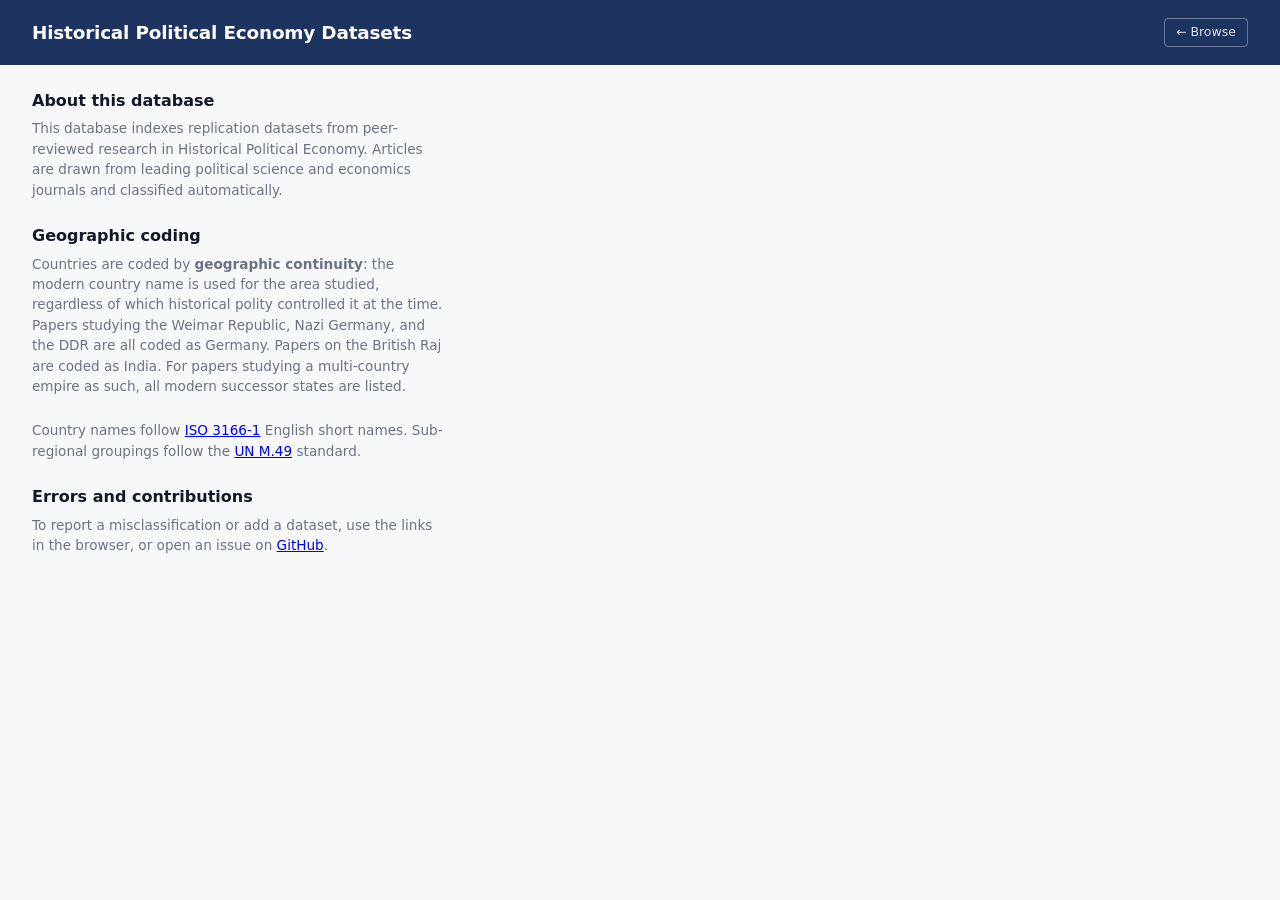
==== docs/about.html @ 2f0cb6de "change classification approach to country -- subregion -- continent" ====
<!DOCTYPE html>
<html lang="en">
<head>
  <meta charset="UTF-8">
  <meta name="viewport" content="width=device-width, initial-scale=1.0">
  <title>About — HPE Datasets</title>
  <link rel="stylesheet" href="style.css">
</head>
<body>
  <header>
    <h1>Historical Political Economy Datasets</h1>
    <a class="btn-add" href="index.html">← Browse</a>
  </header>
  <main class="submit-main">
    <h2>About this database</h2>
    <p>
      This database indexes replication datasets from peer-reviewed research in
      Historical Political Economy. Articles are drawn from leading political
      science and economics journals and classified automatically.
    </p>

    <h2 style="margin-top:1.5rem">Geographic coding</h2>
    <p>
      Countries are coded by <strong>geographic continuity</strong>: the modern
      country name is used for the area studied, regardless of which historical
      polity controlled it at the time. Papers studying the Weimar Republic,
      Nazi Germany, and the DDR are all coded as Germany. Papers on the British
      Raj are coded as India. For papers studying a multi-country empire as such,
      all modern successor states are listed.
    </p>
    <p style="margin-top:.75rem">
      Country names follow
      <a href="https://www.iso.org/iso-3166-country-codes.html">ISO 3166-1</a>
      English short names. Sub-regional groupings follow the
      <a href="https://unstats.un.org/unsd/methodology/m49/">UN M.49</a>
      standard.
    </p>

    <h2 style="margin-top:1.5rem">Errors and contributions</h2>
    <p>
      To report a misclassification or add a dataset, use the links in the
      browser, or open an issue on
      <a href="https://github.com/hmaxwell/hpedb">GitHub</a>.
    </p>
  </main>
</body>
</html>
---- docs/style.css ----
:root {
  --primary:  #1d3461;
  --accent:   #2563eb;
  --bg:       #f7f8fa;
  --surface:  #ffffff;
  --border:   #e4e6ea;
  --muted:    #6b7280;
  --text:     #111827;
  --radius:   6px;
  --sans: system-ui, -apple-system, "Segoe UI", Helvetica, Arial, sans-serif;
}

*, *::before, *::after { box-sizing: border-box; margin: 0; padding: 0; }

body {
  font-family: var(--sans);
  font-size: 14px;
  color: var(--text);
  background: var(--bg);
  line-height: 1.5;
}

/* ── Header ─────────────────────────────────────────────────────────── */
header {
  background: var(--primary);
  color: #fff;
  padding: 1.1rem 2rem;
  display: flex;
  align-items: center;
  justify-content: space-between;
}

header h1 {
  font-size: 1.15rem;
  font-weight: 600;
  letter-spacing: -.01em;
}

.btn-add {
  font-size: .78rem;
  color: rgba(255, 255, 255, .85);
  text-decoration: none;
  border: 1px solid rgba(255, 255, 255, .35);
  padding: .28rem .7rem;
  border-radius: 4px;
  white-space: nowrap;
  transition: background 120ms, color 120ms;
}

.btn-add:hover {
  background: rgba(255, 255, 255, .1);
  color: #fff;
}

/* ── Main ────────────────────────────────────────────────────────────── */
main {
  padding: 1.5rem 2rem;
  max-width: 1100px;
}

.results-count {
  font-size: .78rem;
  color: var(--muted);
  margin-bottom: .65rem;
}

.results-list {
  list-style: none;
  display: flex;
  flex-direction: column;
  gap: .35rem;
}

/* ── Submit form ─────────────────────────────────────────────────────── */
.submit-main {
  max-width: 480px;
}

.submit-main h2 {
  font-size: 1rem;
  font-weight: 600;
  margin-bottom: .35rem;
}

.submit-main > p {
  font-size: .85rem;
  color: var(--muted);
  margin-bottom: 1.5rem;
}

.submit-form {
  display: flex;
  flex-direction: column;
  gap: .3rem;
}

.submit-form label {
  font-size: .68rem;
  font-weight: 700;
  text-transform: uppercase;
  letter-spacing: .08em;
  color: var(--muted);
  margin-top: .6rem;
}

.submit-form input {
  border: 1px solid var(--border);
  border-radius: 4px;
  padding: .45rem .6rem;
  font-size: .88rem;
  font-family: var(--sans);
  background: var(--surface);
  color: var(--text);
  width: 100%;
}

.submit-form input:focus {
  outline: none;
  border-color: var(--accent);
  box-shadow: 0 0 0 3px rgba(37, 99, 235, .12);
}

.submit-form button {
  margin-top: .9rem;
  align-self: flex-start;
  padding: .42rem 1.1rem;
  background: var(--accent);
  color: #fff;
  border: none;
  border-radius: 4px;
  font-size: .85rem;
  font-weight: 500;
  font-family: var(--sans);
  cursor: pointer;
}

.submit-form button:hover { background: #1d4ed8; }

/* ── Heatmap breadcrumb ──────────────────────────────────────────────── */
.hm-breadcrumb {
  font-size: .72rem;
  color: var(--muted);
  padding-bottom: .4rem;
  display: flex;
  align-items: center;
  gap: .25rem;
}

.hm-bc-link {
  color: var(--accent);
  cursor: pointer;
  text-decoration: none;
}

.hm-bc-link:hover { text-decoration: underline; }

/* ── Heatmap ─────────────────────────────────────────────────────────── */
#heatmap {
  display: grid;
  gap: 2px;
  margin-bottom: 1.5rem;
  align-items: end;
}

.hm-col-label {
  writing-mode: vertical-rl;
  transform: rotate(180deg);
  font-size: .6rem;
  font-weight: 600;
  color: var(--muted);
  text-align: left;
  padding-bottom: 5px;
  line-height: 1;
  transition: color 100ms;
}

.hm-col-label.active { color: var(--accent); }

.hm-row-label {
  font-size: .72rem;
  color: var(--text);
  padding-right: .6rem;
  white-space: nowrap;
  text-align: right;
  line-height: 1;
  align-self: center;
  transition: color 100ms;
  cursor: pointer;
}

.hm-row-label:hover { color: var(--accent); }

.hm-country-label {
  font-size: .65rem;
  color: var(--muted);
  padding-left: .6rem;
  cursor: default;
}

.hm-row-label.active {
  color: var(--accent);
  font-weight: 600;
}

.hm-cell {
  aspect-ratio: 1;
  border-radius: 3px;
  display: flex;
  align-items: center;
  justify-content: center;
  font-size: .65rem;
  font-weight: 700;
  color: rgba(255, 255, 255, 0.6);
  transition: transform 80ms, box-shadow 80ms, color 80ms;
  user-select: none;
}

.hm-cell:not(:empty) { cursor: pointer; }

.hm-cell:not(:empty):hover {
  transform: scale(1.07);
  box-shadow: 0 2px 8px rgba(0, 0, 0, .2);
  color: #fff;
  position: relative;
  z-index: 1;
}

.hm-cell.active {
  box-shadow: 0 0 0 2px var(--accent);
  transform: scale(1.09);
  color: #fff;
  position: relative;
  z-index: 2;
}

/* ── Card ────────────────────────────────────────────────────────────── */
.card {
  background: var(--surface);
  border: 1px solid var(--border);
  border-radius: var(--radius);
  padding: .65rem .9rem;
  transition: border-color 120ms, box-shadow 120ms;
}

.card:hover {
  border-color: #b0bcd4;
  box-shadow: 0 1px 5px rgba(0, 0, 0, .06);
}

.card-top {
  display: flex;
  align-items: center;
  flex-wrap: wrap;
  gap: .35rem;
  margin-bottom: .22rem;
}

.period {
  font-size: .82rem;
  font-weight: 700;
  color: var(--primary);
}

.tag {
  font-size: .68rem;
  font-weight: 500;
  background: #eef1f8;
  color: #374a6d;
  padding: .07rem .42rem;
  border-radius: 10px;
}

.country-tags {
  display: flex;
  flex-wrap: wrap;
  gap: .25rem;
  margin-bottom: .15rem;
}

.country-tag {
  font-size: .62rem;
  font-weight: 500;
  background: #f0f2f8;
  color: #5a6a8a;
  padding: .05rem .38rem;
  border-radius: 8px;
}

.card-title {
  font-size: .92rem;
  font-weight: 500;
  line-height: 1.4;
  color: var(--text);
  margin-bottom: .18rem;
}

.card-footer {
  display: flex;
  justify-content: space-between;
  align-items: center;
  margin-top: .12rem;
}

.card-authors {
  font-size: .76rem;
  color: var(--muted);
}

.card-links {
  display: flex;
  align-items: center;
  gap: .5rem;
  flex-shrink: 0;
  margin-left: .75rem;
}

.btn-data {
  display: inline-block;
  background: var(--accent);
  color: #fff;
  text-decoration: none;
  padding: .22rem .6rem;
  border-radius: 4px;
  font-size: .76rem;
  font-weight: 500;
  white-space: nowrap;
}

.btn-data:hover { background: #1d4ed8; }

.btn-article {
  font-size: .76rem;
  color: var(--muted);
  text-decoration: none;
  white-space: nowrap;
}

.btn-article:hover { color: var(--accent); text-decoration: underline; }

.btn-error {
  font-size: .72rem;
  color: #9ca3af;
  text-decoration: none;
  white-space: nowrap;
}

.btn-error:hover { color: #dc2626; text-decoration: underline; }
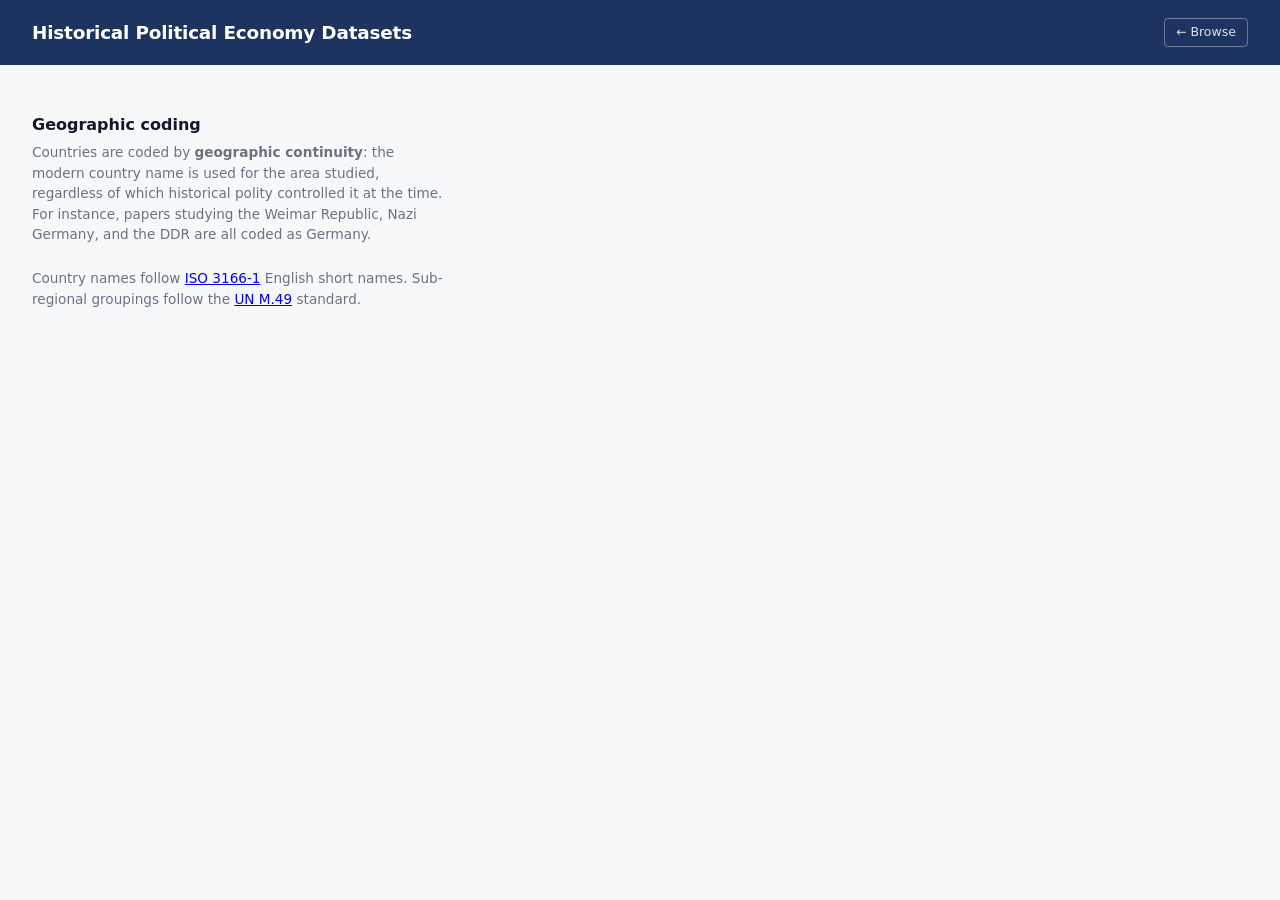
==== commit e5e0a4ad: "add override and search logic" ====
--- a/docs/about.html
+++ b/docs/about.html
@@ -12,21 +12,13 @@
     <a class="btn-add" href="index.html">← Browse</a>
   </header>
   <main class="submit-main">
-    <h2>About this database</h2>
-    <p>
-      This database indexes replication datasets from peer-reviewed research in
-      Historical Political Economy. Articles are drawn from leading political
-      science and economics journals and classified automatically.
-    </p>
 
     <h2 style="margin-top:1.5rem">Geographic coding</h2>
     <p>
       Countries are coded by <strong>geographic continuity</strong>: the modern
       country name is used for the area studied, regardless of which historical
-      polity controlled it at the time. Papers studying the Weimar Republic,
-      Nazi Germany, and the DDR are all coded as Germany. Papers on the British
-      Raj are coded as India. For papers studying a multi-country empire as such,
-      all modern successor states are listed.
+      polity controlled it at the time. For instance, papers studying the Weimar Republic,
+      Nazi Germany, and the DDR are all coded as Germany.
     </p>
     <p style="margin-top:.75rem">
       Country names follow
@@ -35,13 +27,6 @@
       <a href="https://unstats.un.org/unsd/methodology/m49/">UN M.49</a>
       standard.
     </p>
-
-    <h2 style="margin-top:1.5rem">Errors and contributions</h2>
-    <p>
-      To report a misclassification or add a dataset, use the links in the
-      browser, or open an issue on
-      <a href="https://github.com/hmaxwell/hpedb">GitHub</a>.
-    </p>
   </main>
 </body>
 </html>
--- a/docs/style.css
+++ b/docs/style.css
@@ -58,6 +58,42 @@
   max-width: 1100px;
 }
 
+/* ── Search panel ────────────────────────────────────────────────────── */
+.search-panel {
+  background: var(--surface);
+  border: 1px solid var(--border);
+  border-radius: var(--radius);
+  padding: .75rem .9rem .65rem;
+  margin-bottom: 1rem;
+}
+
+.search-row {
+  display: flex;
+  align-items: center;
+  gap: .6rem;
+  flex-wrap: wrap;
+  margin-bottom: .75rem;
+}
+
+#search-input {
+  flex: 1;
+  min-width: 180px;
+  border: 1px solid var(--border);
+  border-radius: var(--radius);
+  padding: .4rem .65rem;
+  font-size: .88rem;
+  font-family: var(--sans);
+  background: var(--bg);
+  color: var(--text);
+}
+
+#search-input:focus {
+  outline: none;
+  border-color: var(--accent);
+  box-shadow: 0 0 0 3px rgba(37, 99, 235, .12);
+}
+
+
 .results-count {
   font-size: .78rem;
   color: var(--muted);
@@ -136,6 +172,14 @@
 
 .submit-form button:hover { background: #1d4ed8; }
 
+/* ── Heatmap animation ───────────────────────────────────────────────── */
+@keyframes hmFadeIn {
+  from { opacity: 0; transform: translateY(5px); }
+  to   { opacity: 1; transform: translateY(0);   }
+}
+
+#heatmap.hm-fade-in { animation: hmFadeIn 180ms ease-out; }
+
 /* ── Heatmap breadcrumb ──────────────────────────────────────────────── */
 .hm-breadcrumb {
   font-size: .72rem;
@@ -149,16 +193,21 @@
 .hm-bc-link {
   color: var(--accent);
   cursor: pointer;
-  text-decoration: none;
-}
-
-.hm-bc-link:hover { text-decoration: underline; }
+  text-decoration: underline;
+  text-underline-offset: 2px;
+}
+
+.hm-bc-link:hover { color: #1d4ed8; }
+
+.hm-bc-current {
+  color: var(--text);
+  font-weight: 500;
+}
 
 /* ── Heatmap ─────────────────────────────────────────────────────────── */
 #heatmap {
   display: grid;
   gap: 2px;
-  margin-bottom: 1.5rem;
   align-items: end;
 }
 
@@ -268,7 +317,11 @@
   color: #374a6d;
   padding: .07rem .42rem;
   border-radius: 10px;
-}
+  cursor: pointer;
+  transition: background 100ms, color 100ms;
+}
+
+.tag:hover { background: #d6dfef; color: #1d3461; }
 
 .country-tags {
   display: flex;
@@ -284,7 +337,11 @@
   color: #5a6a8a;
   padding: .05rem .38rem;
   border-radius: 8px;
-}
+  cursor: pointer;
+  transition: background 100ms, color 100ms;
+}
+
+.country-tag:hover { background: #dde2f0; color: #374a6d; }
 
 .card-title {
   font-size: .92rem;
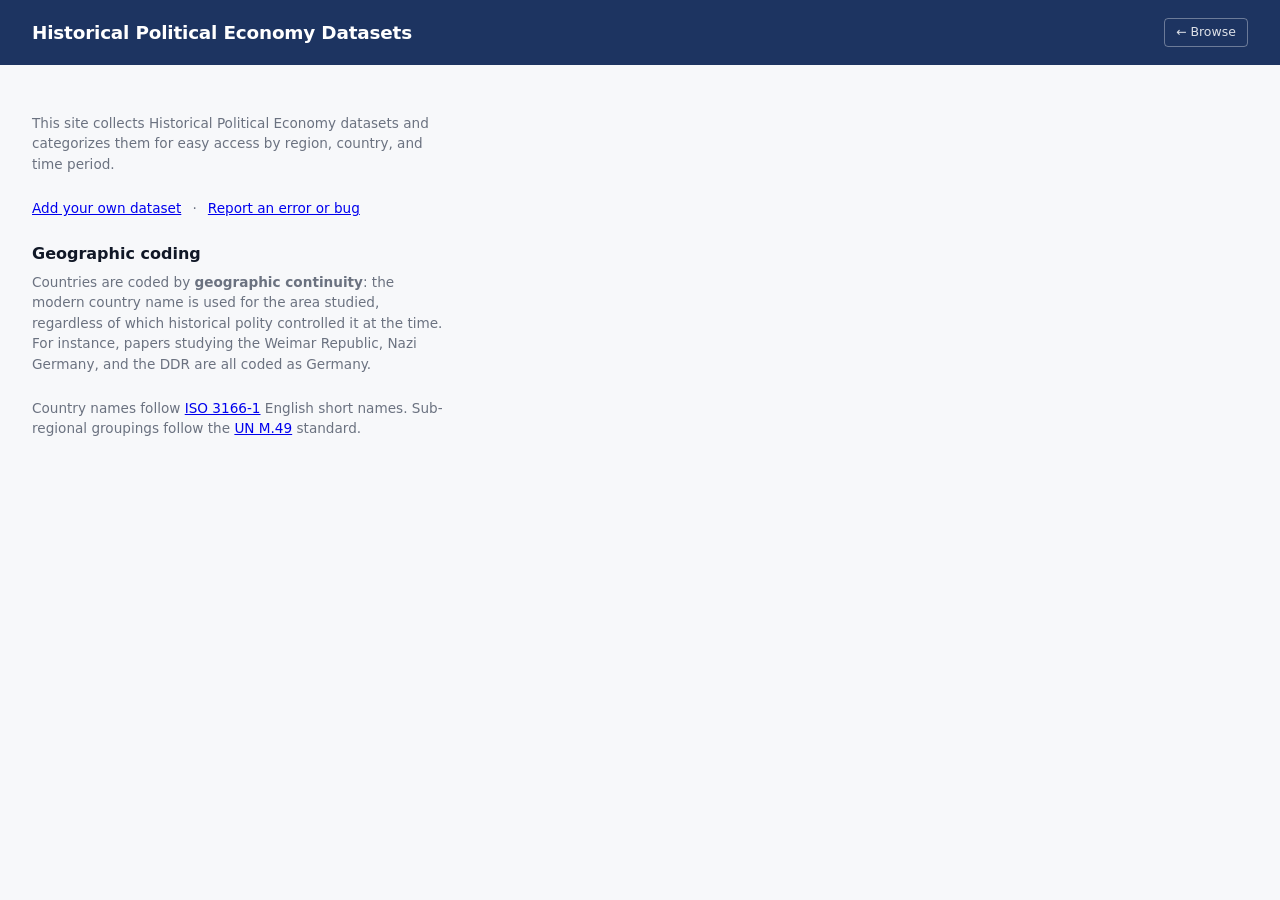
==== commit cc60fc7b: "update about page" ====
--- a/docs/about.html
+++ b/docs/about.html
@@ -12,6 +12,16 @@
     <a class="btn-add" href="index.html">← Browse</a>
   </header>
   <main class="submit-main">
+
+    <p style="margin-top:1.5rem">
+      This site collects Historical Political Economy datasets and categorizes them
+      for easy access by region, country, and time period.
+    </p>
+    <p style="margin-top:.75rem">
+      <a href="https://github.com/historicalpoliticaleconomy/historicalpoliticaleconomy.github.io/issues/new?template=new-dataset.yml">Add your own dataset</a>
+      &ensp;·&ensp;
+      <a href="https://github.com/historicalpoliticaleconomy/historicalpoliticaleconomy.github.io/issues/new?template=data-correction.yml">Report an error or bug</a>
+    </p>
 
     <h2 style="margin-top:1.5rem">Geographic coding</h2>
     <p>
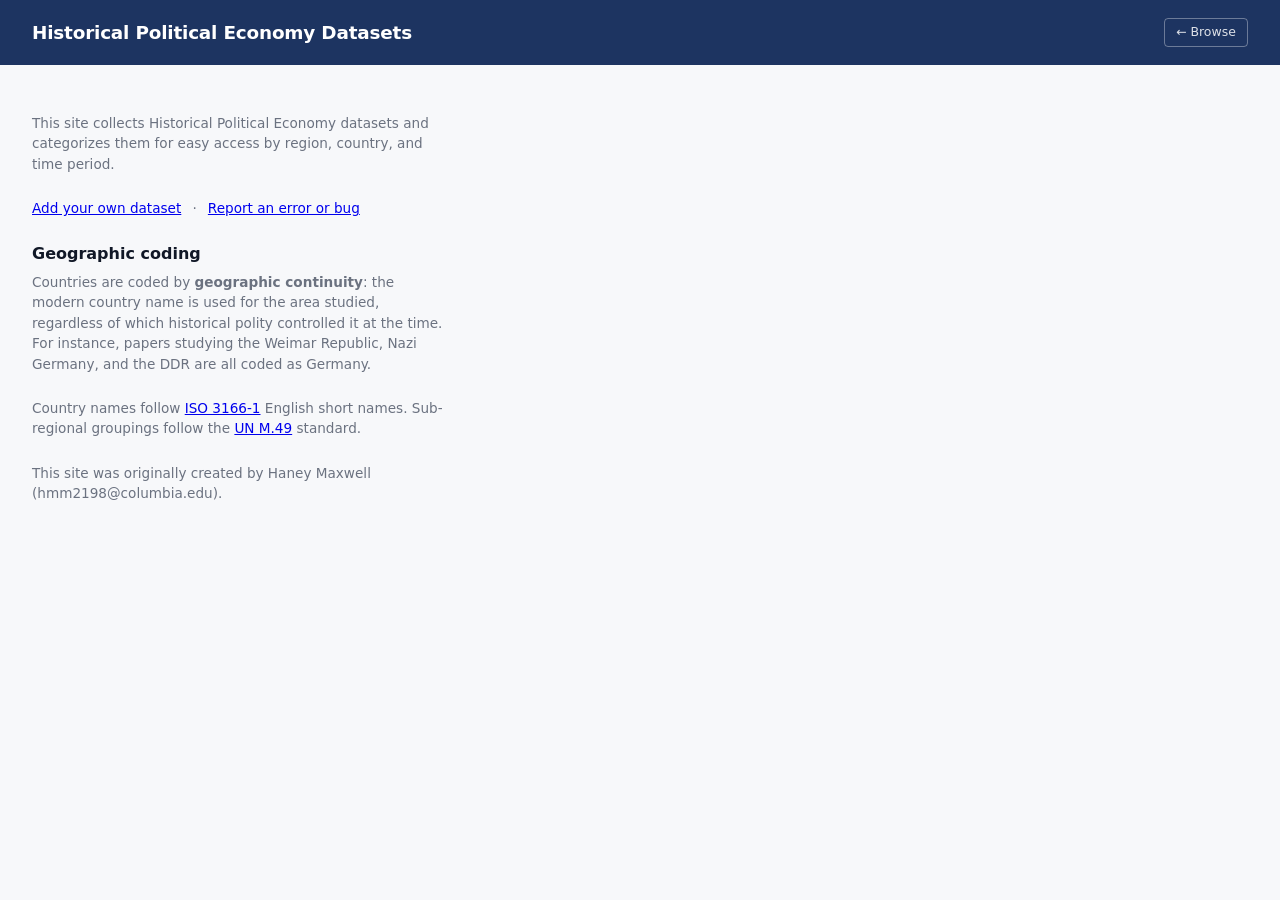
==== commit 31a979ce: "Add attribution to about page." ====
--- a/docs/about.html
+++ b/docs/about.html
@@ -37,6 +37,9 @@
       <a href="https://unstats.un.org/unsd/methodology/m49/">UN M.49</a>
       standard.
     </p>
+    <p style="margin-top:.75rem">
+      This site was originally created by Haney Maxwell (hmm2198@columbia.edu).
+    </p>
   </main>
 </body>
 </html>
